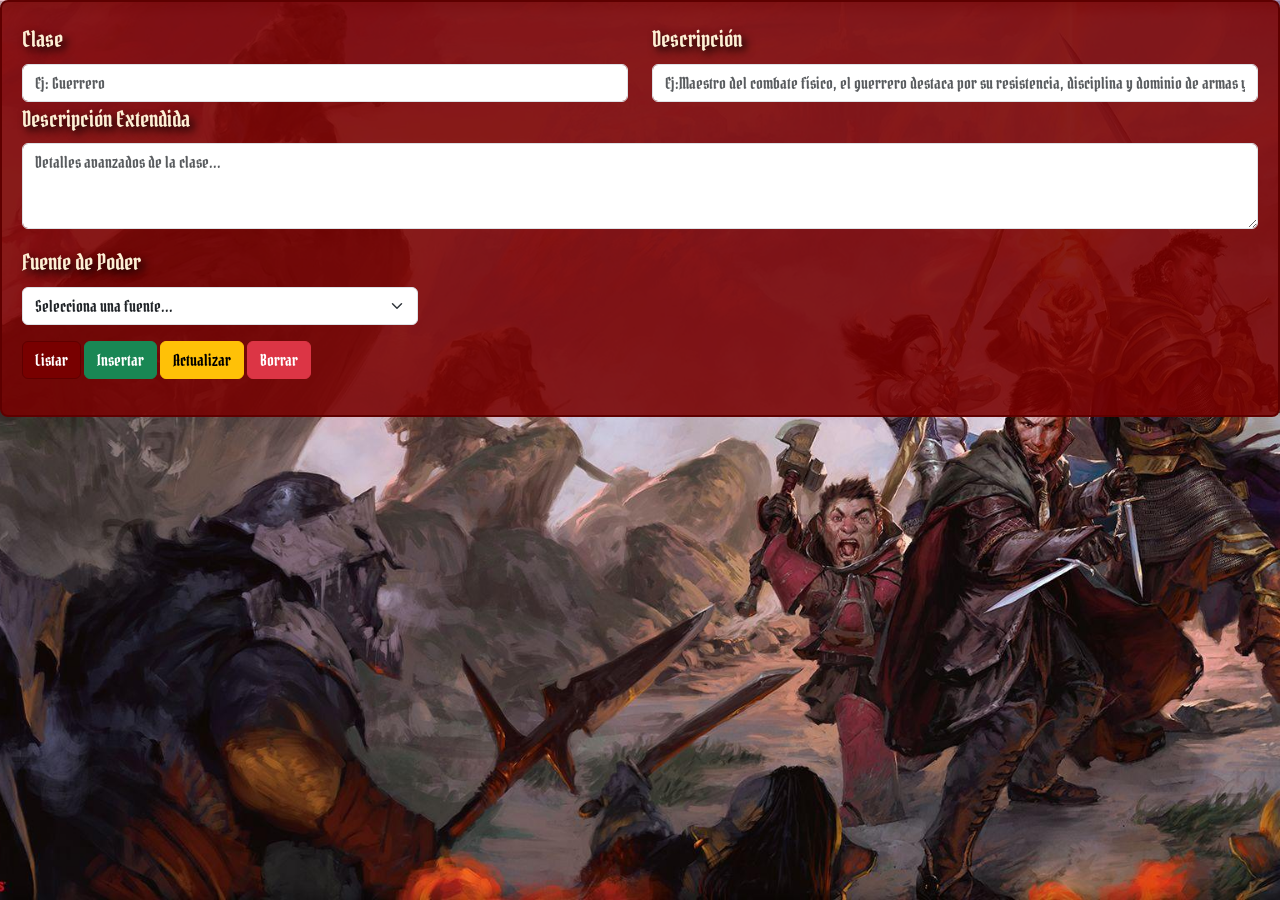
==== DemoGaleria/index.html @ ed91e334 "Añadidos modales a la web para mostrar un nuevo campo, Descripción Extendida. Añadida Descripción ex" ====
<!DOCTYPE html>
<html lang="es">
<head>
    <meta charset="UTF-8">
    <meta name="viewport" content="width=device-width, initial-scale=1.0">
    <title>Demo</title>
    <link href="https://cdn.jsdelivr.net/npm/bootstrap@5.3.0/dist/css/bootstrap.min.css" rel="stylesheet">
    <link rel="stylesheet" href="styles.css">
    <script src="scripts.js" defer></script>
</head>

<body>

    <header>
        <div class="row mb-3">
            <div class="col-md-6">
                <label class="form-label">Clase</label>
                <input type="text" id="nombre" class="form-control" placeholder="Ej: Guerrero">
            </div>
    
            <div class="col-md-6">
                <label class="form-label">Descripción</label>
                <input type="text" id="descripcion" class="form-control" placeholder="Ej:Maestro del combate físico, el guerrero destaca por su resistencia, disciplina y dominio de armas y armaduras en cualquier batalla.">
            </div>

            <div class="mb-3">
                <label for="descripcionExtendida" class="form-label">Descripción Extendida</label>
                <textarea class="form-control" id="descripcionExtendida" rows="3" placeholder="Detalles avanzados de la clase..."></textarea>
            </div>

            <div class="col-md-4">
                <label class="form-label">Fuente de Poder</label>
                <select id="fuentePoderId" class="form-select">
                    <option value="">Selecciona una fuente...</option>
                </select>
            </div>
        </div>
    
            <div class="mb-3">
            <button class="btn btn-primary" onclick="datosClases()">Listar</button>
            <button class="btn btn-success" onclick="insertarClase()">Insertar</button>
            <button class="btn btn-warning" onclick="actualizarClase()">Actualizar</button>
            <button class="btn btn-danger" onclick="borrarClase()">Borrar</button>
        </div>
    </header>

    <main class="container">
        <div id="contenedorTarjetas" class="row row-cols-1 row-cols-md-3 g-4"></div>
    </main>

    <script src="https://cdn.jsdelivr.net/npm/bootstrap@5.3.0/dist/js/bootstrap.bundle.min.js"></script>

    <div class="modal fade" id="modalClase" tabindex="-1" aria-labelledby="modalClaseLabel" aria-hidden="true">
        <div class="modal-dialog">
            <div class="modal-content">
                <div class="modal-header">
                    <h5 class="modal-title text-primary" id="modalNombre">Nombre de la Clase</h5>
                    <button type="button" class="btn-close" data-bs-dismiss="modal" aria-label="Close"></button>
                </div>
            <div class="modal-body">
                <span class="badge bg-secondary mb-3" id="modalFuente">Fuente de Poder</span>
                <h6>Resumen:</h6>
                <p id="modalDescripcion" class="text-muted mb-3"></p>
                <h6>Información Detallada:</h6>
                <p id="modalDescripcionExtendida" class="text-dark bg-light p-3 rounded border border-light-subtle" style="white-space: pre-line;"></p>
            </div>
                <div class="modal-footer">
                    <button type="button" class="btn class-btn btn-secondary" data-bs-dismiss="modal">Cerrar</button>
                </div>
            </div>
        </div>
    </div>

</body>

</html>
---- DemoGaleria/styles.css ----
:root {
    --color-textos: #fdf0d5;
    --color-primario: rgba(120, 0, 0, 0.88);
    --sombra-texto: 4px 4px 8px black;
}

@font-face {
    font-family: 'PirataOne-Regular';
    src: url('assets/fonts/PirataOne-Regular.ttf') format('truetype');
}

body {
  background-image: url('assets/wallpaper/wallpaper_main.png');
  background-repeat: no-repeat;
  background-size: cover;
  background-position: center;
  background-attachment: fixed;
}


header, .container-formulario {
    font-family: 'PirataOne-Regular', serif;
    background-color: var(--color-primario);
    text-shadow: var(--sombra-texto);
    padding: 20px;
    border-radius: 8px;
    border: 2px solid #5e0000;
    margin-bottom: 30px;
}

.card-dnd {
    background-color: #fdf0d5; 
    color: #333;
    transition: transform 0.3s ease, box-shadow 0.3s ease;
    cursor: pointer;
    border: 3px solid #5e0000;
    border-radius: 10px;
}

.card-dnd:hover {
    transform: translateY(-10px);
    box-shadow: 0 10px 20px rgba(0,0,0,0.5);
}

.card-dnd img {
    height: 200px;
    object-fit: contain; 
    background-color: rgba(0,0,0,0.05);
    padding: 10px;
}

.card-title {
    font-family: 'PirataOne-Regular', serif;
    font-size: 1.8rem;
    color: #780000 !important;
}

.btn-primary { background-color: #780000; border-color: #5e0000; }
.btn-primary:hover { background-color: #a00000; }


.form-label {
    font-size: 1.4rem;
    color: #fdf0d5;
    text-shadow: var(--sombra-texto);
}

.modal-content {
    background-color: #fdf0d5; 
    color: #333;
    border: 3px solid #5e0000;
    border-radius: 12px;
    box-shadow: 0 10px 30px rgba(0, 0, 0, 0.7);
}


.modal-header {
    background-color: var(--color-primario);
    border-bottom: 2px solid #5e0000;
    border-top-left-radius: 8px;
    border-top-right-radius: 8px;
}


.modal-title {
    font-family: 'PirataOne-Regular', serif;
    font-size: 2.2rem;
    color: var(--color-textos) !important; 
    text-shadow: var(--sombra-texto);
}


.modal-header .btn-close {
    filter: invert(1) grayscale(1) brightness(2);
}


.modal-body h6 {
    font-family: 'PirataOne-Regular', serif;
    font-size: 1.5rem;
    color: #780000;
    margin-top: 15px;
    border-bottom: 1px solid rgba(120, 0, 0, 0.2);
    padding-bottom: 3px;
}


#modalDescripcionExtendida {
    background-color: #f4e3be !important; 
    border: 1px solid #d4b883 !important;
    color: #2b2b2b;
    font-size: 1rem;
    line-height: 1.5;
}


.modal-footer {
    border-top: 1px solid rgba(120, 0, 0, 0.15);
    background-color: rgba(0, 0, 0, 0.02);
    border-bottom-left-radius: 12px;
    border-bottom-right-radius: 12px;
}


.modal-footer .btn-secondary {
    background-color: #5e0000;
    border-color: #3a0000;
    color: var(--color-textos);
    transition: background-color 0.2s ease;
}

.modal-footer .btn-secondary:hover {
    background-color: #780000;
}
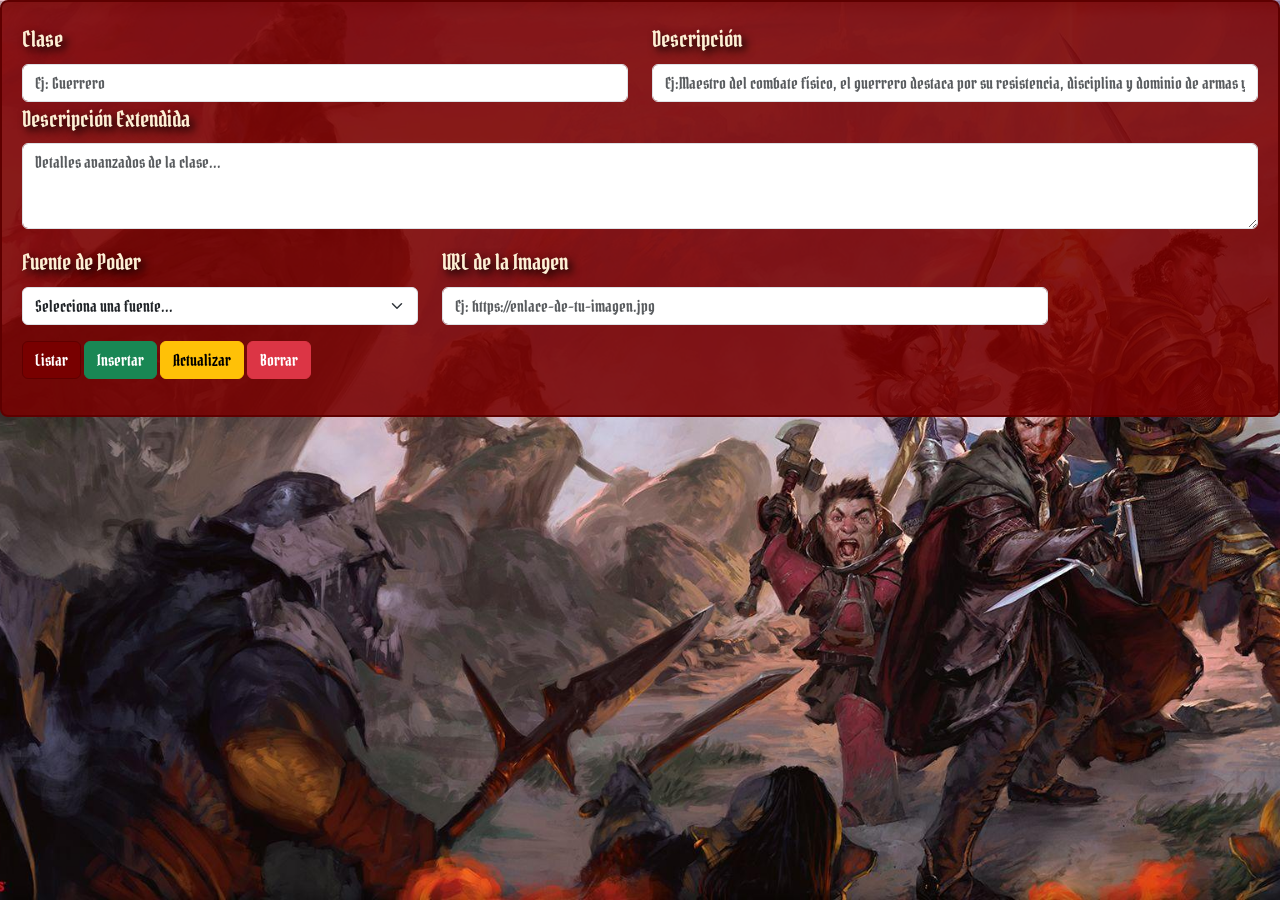
==== commit 3fcb2876: "Añadido un campo para añadir imagenes por URL. Por problemas de hotlink protection no va a haber for" ====
--- a/DemoGaleria/index.html
+++ b/DemoGaleria/index.html
@@ -34,6 +34,12 @@
                     <option value="">Selecciona una fuente...</option>
                 </select>
             </div>
+
+            <div class="col-md-6">
+                <label class="form-label">URL de la Imagen</label>
+                <input type="text" id="imagenUrl" class="form-control" placeholder="Ej: https://enlace-de-tu-imagen.jpg">
+            </div>
+
         </div>
     
             <div class="mb-3">
--- a/DemoGaleria/styles.css
+++ b/DemoGaleria/styles.css
@@ -43,10 +43,10 @@
 }
 
 .card-dnd img {
-    height: 200px;
-    object-fit: contain; 
-    background-color: rgba(0,0,0,0.05);
-    padding: 10px;
+    height: 180px;
+    object-fit: cover; 
+    border-top-left-radius: 7px;
+    border-top-right-radius: 7px;
 }
 
 .card-title {
@@ -57,7 +57,6 @@
 
 .btn-primary { background-color: #780000; border-color: #5e0000; }
 .btn-primary:hover { background-color: #a00000; }
-
 
 .form-label {
     font-size: 1.4rem;
@@ -73,14 +72,12 @@
     box-shadow: 0 10px 30px rgba(0, 0, 0, 0.7);
 }
 
-
 .modal-header {
     background-color: var(--color-primario);
     border-bottom: 2px solid #5e0000;
     border-top-left-radius: 8px;
     border-top-right-radius: 8px;
 }
-
 
 .modal-title {
     font-family: 'PirataOne-Regular', serif;
@@ -89,11 +86,9 @@
     text-shadow: var(--sombra-texto);
 }
 
-
 .modal-header .btn-close {
     filter: invert(1) grayscale(1) brightness(2);
 }
-
 
 .modal-body h6 {
     font-family: 'PirataOne-Regular', serif;
@@ -104,7 +99,6 @@
     padding-bottom: 3px;
 }
 
-
 #modalDescripcionExtendida {
     background-color: #f4e3be !important; 
     border: 1px solid #d4b883 !important;
@@ -113,14 +107,12 @@
     line-height: 1.5;
 }
 
-
 .modal-footer {
     border-top: 1px solid rgba(120, 0, 0, 0.15);
     background-color: rgba(0, 0, 0, 0.02);
     border-bottom-left-radius: 12px;
     border-bottom-right-radius: 12px;
 }
-
 
 .modal-footer .btn-secondary {
     background-color: #5e0000;
@@ -132,3 +124,31 @@
 .modal-footer .btn-secondary:hover {
     background-color: #780000;
 }
+
+.badge[class*="badge-dnd-"] {
+    font-size: 0.85rem;
+    padding: 5px 5px;
+    letter-spacing: 0.5px;
+    text-shadow: 1px 1px 2px rgba(0, 0, 0, 0.5); 
+}
+
+.badge-dnd-marcial {
+    background-color: #5c677d !important; 
+    color: #ffffff;
+}
+
+.badge-dnd-arcana {
+    background-color: #6f42c1 !important; 
+    color: #ffffff;
+}
+
+.badge-dnd-divina {
+    background-color: #d4af37 !important; 
+    color: #1a1a1a !important; 
+}
+
+.badge-dnd-primordial {
+    background-color: #2a9757 !important; 
+    color: #ffffff;
+}
+
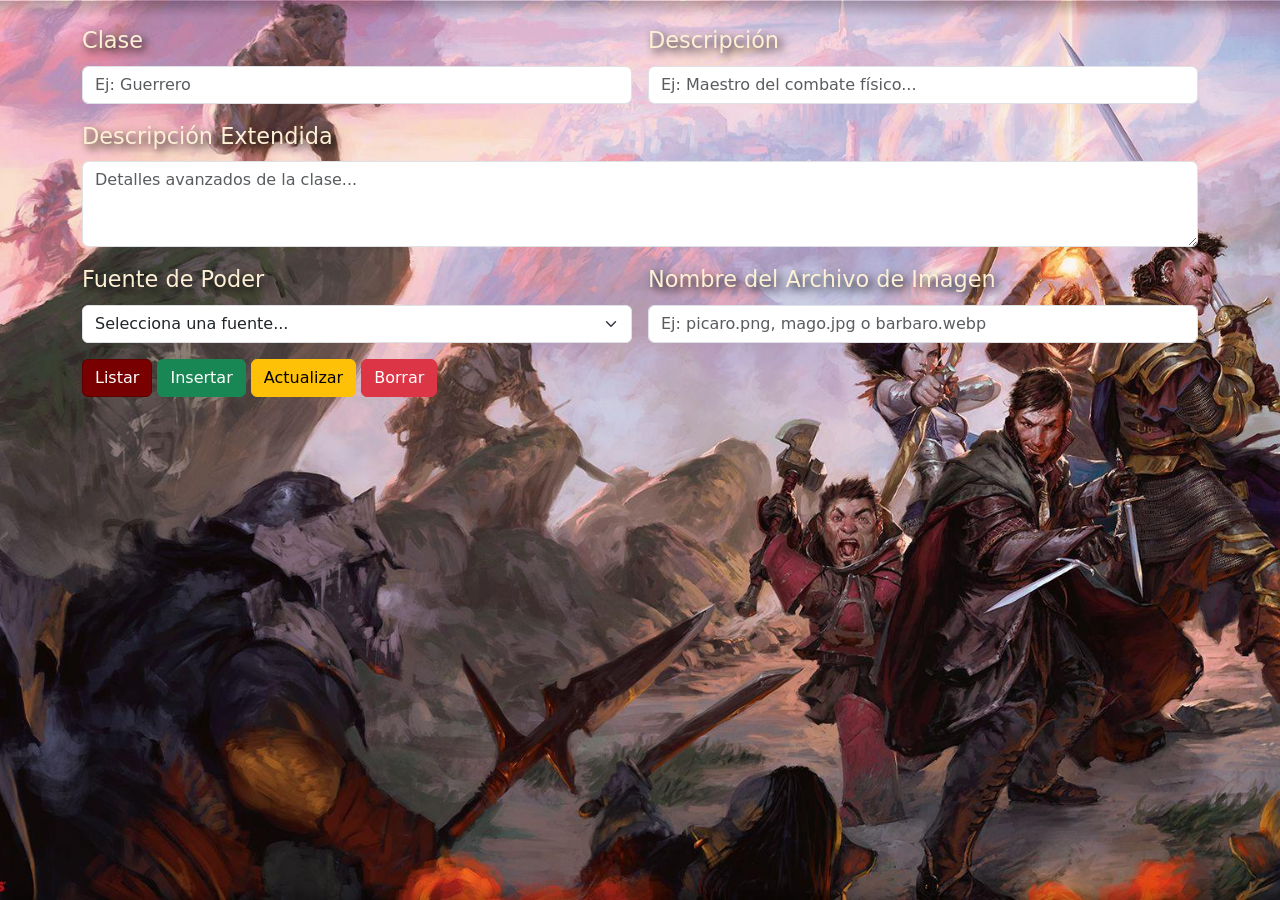
==== commit f68532fb: "Cambiado sistema de carga de imágenes por imagenes locales por problemas de hotlink protection de la" ====
--- a/DemoGaleria/index.html
+++ b/DemoGaleria/index.html
@@ -11,8 +11,8 @@
 
 <body>
 
-    <header>
-        <div class="row mb-3">
+    <section class="container my-4">
+        <div class="row g-3 mb-3">
             <div class="col-md-6">
                 <label class="form-label">Clase</label>
                 <input type="text" id="nombre" class="form-control" placeholder="Ej: Guerrero">
@@ -20,15 +20,15 @@
     
             <div class="col-md-6">
                 <label class="form-label">Descripción</label>
-                <input type="text" id="descripcion" class="form-control" placeholder="Ej:Maestro del combate físico, el guerrero destaca por su resistencia, disciplina y dominio de armas y armaduras en cualquier batalla.">
+                <input type="text" id="descripcion" class="form-control" placeholder="Ej: Maestro del combate físico...">
             </div>
 
-            <div class="mb-3">
+            <div class="col-12">
                 <label for="descripcionExtendida" class="form-label">Descripción Extendida</label>
                 <textarea class="form-control" id="descripcionExtendida" rows="3" placeholder="Detalles avanzados de la clase..."></textarea>
             </div>
 
-            <div class="col-md-4">
+            <div class="col-md-6">
                 <label class="form-label">Fuente de Poder</label>
                 <select id="fuentePoderId" class="form-select">
                     <option value="">Selecciona una fuente...</option>
@@ -36,25 +36,22 @@
             </div>
 
             <div class="col-md-6">
-                <label class="form-label">URL de la Imagen</label>
-                <input type="text" id="imagenUrl" class="form-control" placeholder="Ej: https://enlace-de-tu-imagen.jpg">
+                <label class="form-label">Nombre del Archivo de Imagen</label>
+                <input type="text" id="imagenUrl" class="form-control" placeholder="Ej: picaro.png, mago.jpg o barbaro.webp">
             </div>
-
         </div>
     
-            <div class="mb-3">
+        <div class="mb-4">
             <button class="btn btn-primary" onclick="datosClases()">Listar</button>
             <button class="btn btn-success" onclick="insertarClase()">Insertar</button>
             <button class="btn btn-warning" onclick="actualizarClase()">Actualizar</button>
             <button class="btn btn-danger" onclick="borrarClase()">Borrar</button>
         </div>
-    </header>
+    </section>
 
-    <main class="container">
+    <main class="container mb-5">
         <div id="contenedorTarjetas" class="row row-cols-1 row-cols-md-3 g-4"></div>
     </main>
-
-    <script src="https://cdn.jsdelivr.net/npm/bootstrap@5.3.0/dist/js/bootstrap.bundle.min.js"></script>
 
     <div class="modal fade" id="modalClase" tabindex="-1" aria-labelledby="modalClaseLabel" aria-hidden="true">
         <div class="modal-dialog">
@@ -63,13 +60,13 @@
                     <h5 class="modal-title text-primary" id="modalNombre">Nombre de la Clase</h5>
                     <button type="button" class="btn-close" data-bs-dismiss="modal" aria-label="Close"></button>
                 </div>
-            <div class="modal-body">
-                <span class="badge bg-secondary mb-3" id="modalFuente">Fuente de Poder</span>
-                <h6>Resumen:</h6>
-                <p id="modalDescripcion" class="text-muted mb-3"></p>
-                <h6>Información Detallada:</h6>
-                <p id="modalDescripcionExtendida" class="text-dark bg-light p-3 rounded border border-light-subtle" style="white-space: pre-line;"></p>
-            </div>
+                <div class="modal-body">
+                    <span class="badge bg-secondary mb-3" id="modalFuente">Fuente de Poder</span>
+                    <h6>Resumen:</h6>
+                    <p id="modalDescripcion" class="text-muted mb-3"></p>
+                    <h6>Información Detallada:</h6>
+                    <p id="modalDescripcionExtendida" class="text-dark bg-light p-3 rounded border border-light-subtle" style="white-space: pre-line;"></p>
+                </div>
                 <div class="modal-footer">
                     <button type="button" class="btn class-btn btn-secondary" data-bs-dismiss="modal">Cerrar</button>
                 </div>
@@ -77,6 +74,6 @@
         </div>
     </div>
 
+    <script src="https://cdn.jsdelivr.net/npm/bootstrap@5.3.0/dist/js/bootstrap.bundle.min.js"></script>
 </body>
-
-</html>+</html>
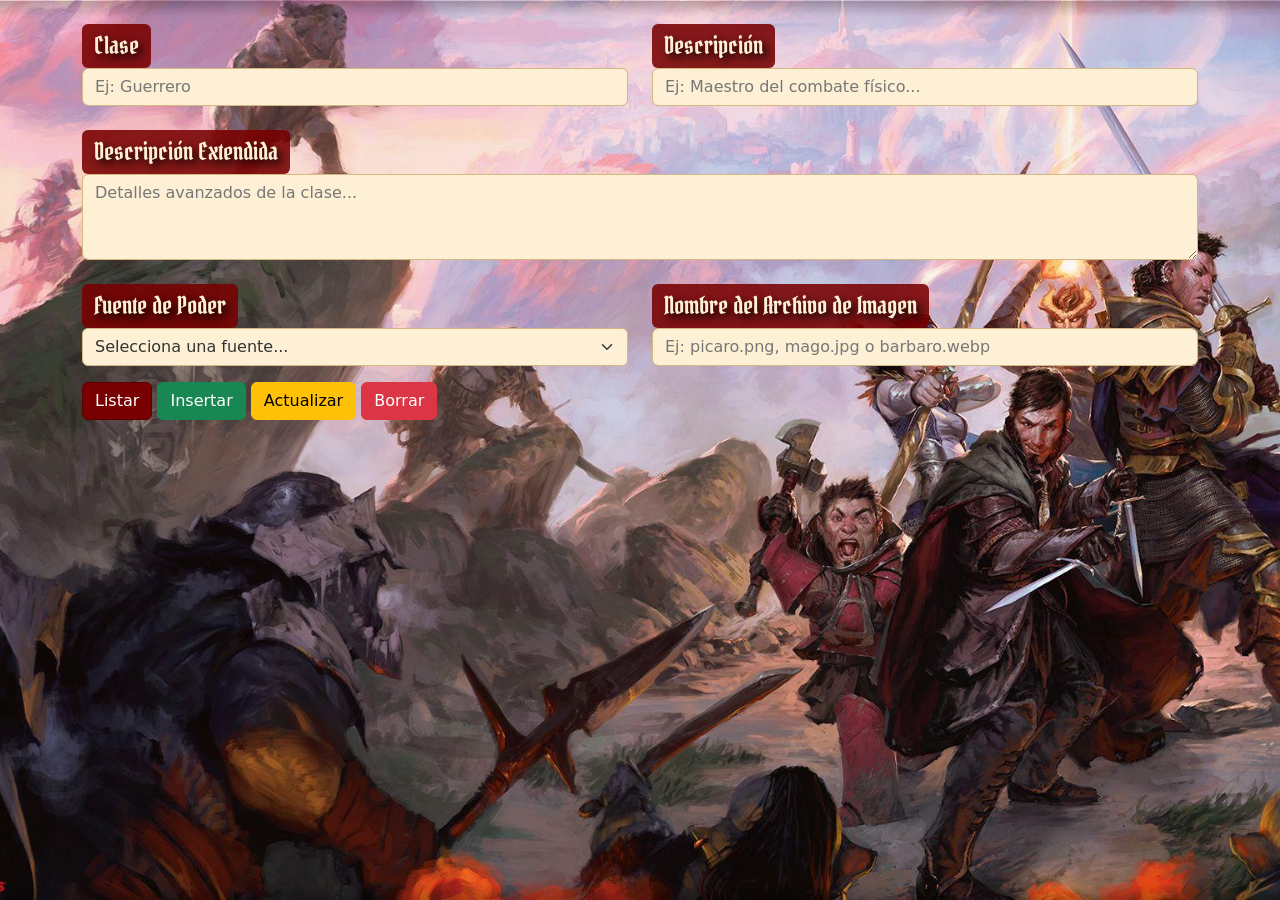
==== commit 81a8c69c: "Cambiado estilo del encabezado para que sea más legible sin tapar mucho espacio de la pantalla" ====
--- a/DemoGaleria/index.html
+++ b/DemoGaleria/index.html
@@ -11,32 +11,43 @@
 
 <body>
 
-    <section class="container my-4">
-        <div class="row g-3 mb-3">
+        <section class="container my-4">
+        <div class="row g-4 mb-3">
             <div class="col-md-6">
-                <label class="form-label">Clase</label>
+                <!-- Envoltura para la franja independiente -->
+                <div class="franja-titulo">
+                    <label class="form-label">Clase</label>
+                </div>
                 <input type="text" id="nombre" class="form-control" placeholder="Ej: Guerrero">
             </div>
     
             <div class="col-md-6">
-                <label class="form-label">Descripción</label>
+                <div class="franja-titulo">
+                    <label class="form-label">Descripción</label>
+                </div>
                 <input type="text" id="descripcion" class="form-control" placeholder="Ej: Maestro del combate físico...">
             </div>
 
             <div class="col-12">
-                <label for="descripcionExtendida" class="form-label">Descripción Extendida</label>
+                <div class="franja-titulo">
+                    <label for="descripcionExtendida" class="form-label">Descripción Extendida</label>
+                </div>
                 <textarea class="form-control" id="descripcionExtendida" rows="3" placeholder="Detalles avanzados de la clase..."></textarea>
             </div>
 
             <div class="col-md-6">
-                <label class="form-label">Fuente de Poder</label>
+                <div class="franja-titulo">
+                    <label class="form-label">Fuente de Poder</label>
+                </div>
                 <select id="fuentePoderId" class="form-select">
                     <option value="">Selecciona una fuente...</option>
                 </select>
             </div>
 
             <div class="col-md-6">
-                <label class="form-label">Nombre del Archivo de Imagen</label>
+                <div class="franja-titulo">
+                    <label class="form-label">Nombre del Archivo de Imagen</label>
+                </div>
                 <input type="text" id="imagenUrl" class="form-control" placeholder="Ej: picaro.png, mago.jpg o barbaro.webp">
             </div>
         </div>
@@ -48,6 +59,7 @@
             <button class="btn btn-danger" onclick="borrarClase()">Borrar</button>
         </div>
     </section>
+
 
     <main class="container mb-5">
         <div id="contenedorTarjetas" class="row row-cols-1 row-cols-md-3 g-4"></div>
--- a/DemoGaleria/styles.css
+++ b/DemoGaleria/styles.css
@@ -28,6 +28,21 @@
     margin-bottom: 30px;
 }
 
+.franja-titulo {
+    font-family: 'PirataOne-Regular', serif;
+    background-color: var(--color-primario); 
+    border-radius: 6px;
+    padding: 4px 12px;
+    display: inline-block;         
+}
+
+.franja-titulo .form-label {
+    margin-bottom: 0;               
+    font-size: 1.5rem;
+    color: var(--color-textos);
+    text-shadow: var(--sombra-texto);
+}
+
 .card-dnd {
     background-color: #fdf0d5; 
     color: #333;
@@ -43,8 +58,10 @@
 }
 
 .card-dnd img {
-    height: 180px;
-    object-fit: cover; 
+    width: 100%;            
+    height: 320px;          
+    object-fit: cover;      
+    object-position: top;  
     border-top-left-radius: 7px;
     border-top-right-radius: 7px;
 }
@@ -152,3 +169,21 @@
     color: #ffffff;
 }
 
+
+section .form-control, section .form-select {
+    background-color: #fdf0d5;     
+    border: 1px solid #d4b883;
+    color: #333;
+}
+
+section .form-control::placeholder {
+    color: #777;                    
+
+}
+
+@media (min-width: 768px) {
+    .card-dnd img {
+        height: 220px;      
+    }
+}
+
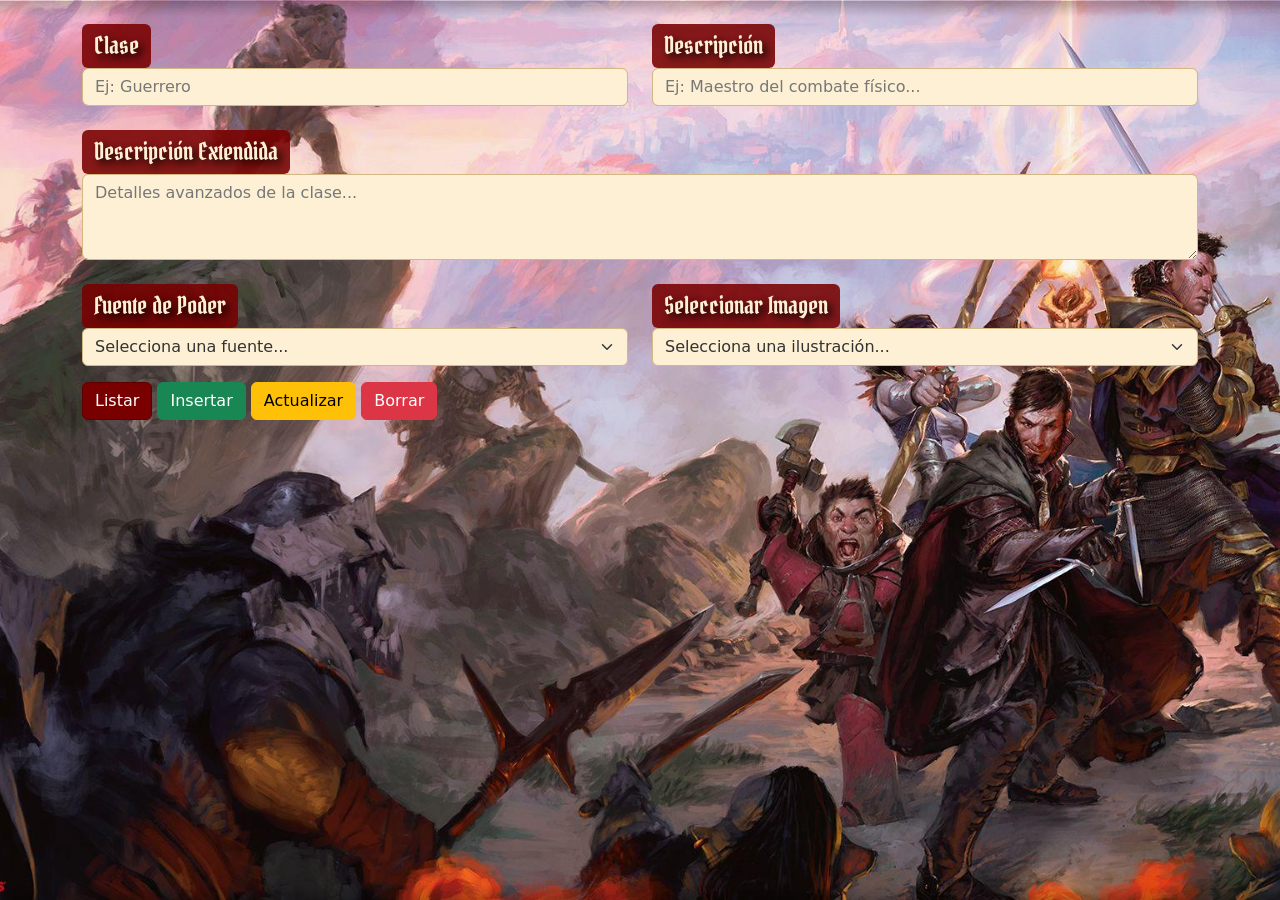
==== commit 5b7f9949: "Cambiada la forma de elegir imágenes de escribir el nombre exacto del archivo, a seleccionar el arch" ====
--- a/DemoGaleria/index.html
+++ b/DemoGaleria/index.html
@@ -46,10 +46,14 @@
 
             <div class="col-md-6">
                 <div class="franja-titulo">
-                    <label class="form-label">Nombre del Archivo de Imagen</label>
+                    <label class="form-label">Seleccionar Imagen</label>
                 </div>
-                <input type="text" id="imagenUrl" class="form-control" placeholder="Ej: picaro.png, mago.jpg o barbaro.webp">
+                
+                <select id="imagenUrl" class="form-select">
+                    <option value="">Selecciona una ilustración...</option>
+                </select>
             </div>
+
         </div>
     
         <div class="mb-4">
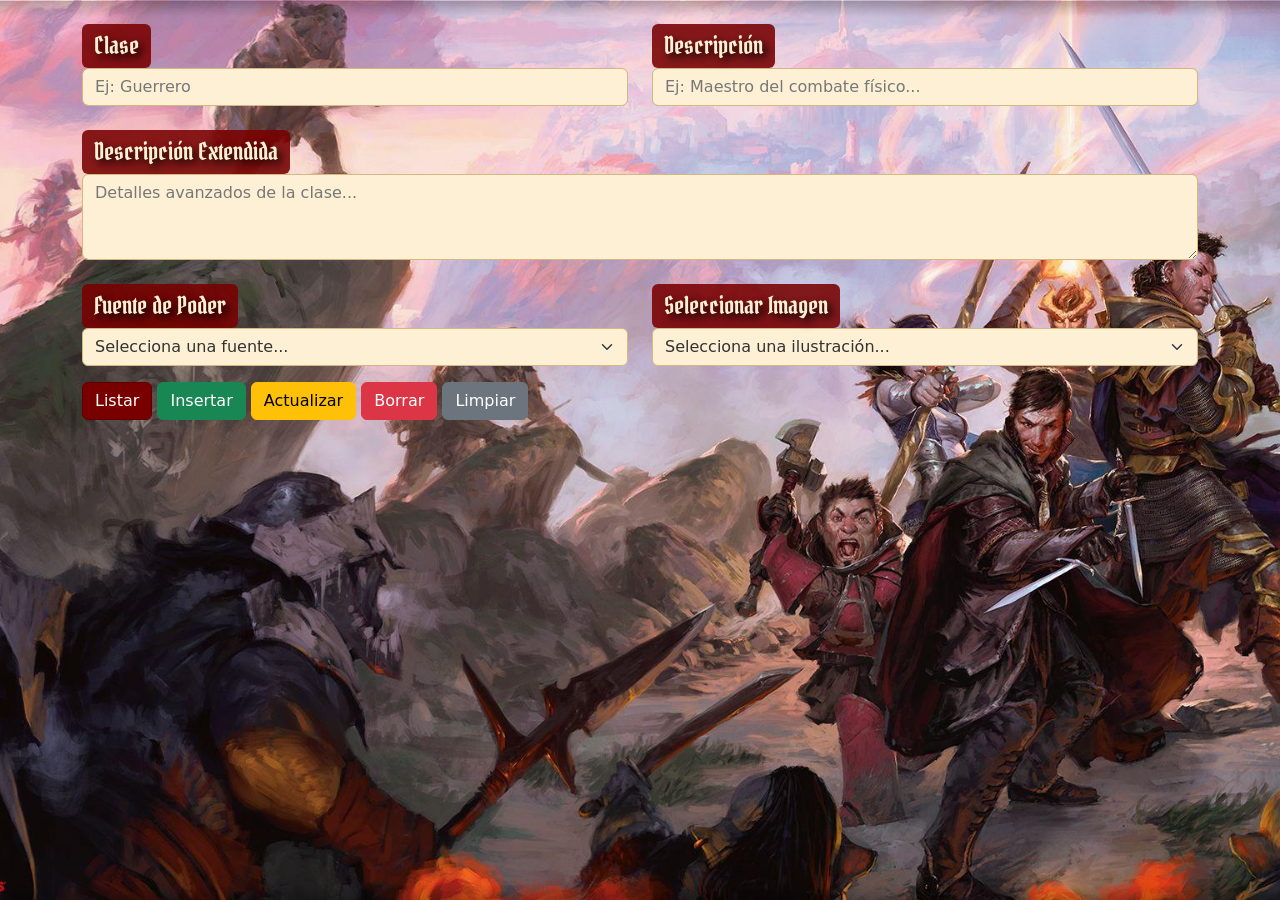
==== commit fbf37a6d: "Añadido boton con funcionalidad para limpiar los campos del formulario" ====
--- a/DemoGaleria/index.html
+++ b/DemoGaleria/index.html
@@ -61,7 +61,9 @@
             <button class="btn btn-success" onclick="insertarClase()">Insertar</button>
             <button class="btn btn-warning" onclick="actualizarClase()">Actualizar</button>
             <button class="btn btn-danger" onclick="borrarClase()">Borrar</button>
+            <button class="btn btn-secondary" onclick="limpiarFormulario()">Limpiar</button>
         </div>
+
     </section>
 
 
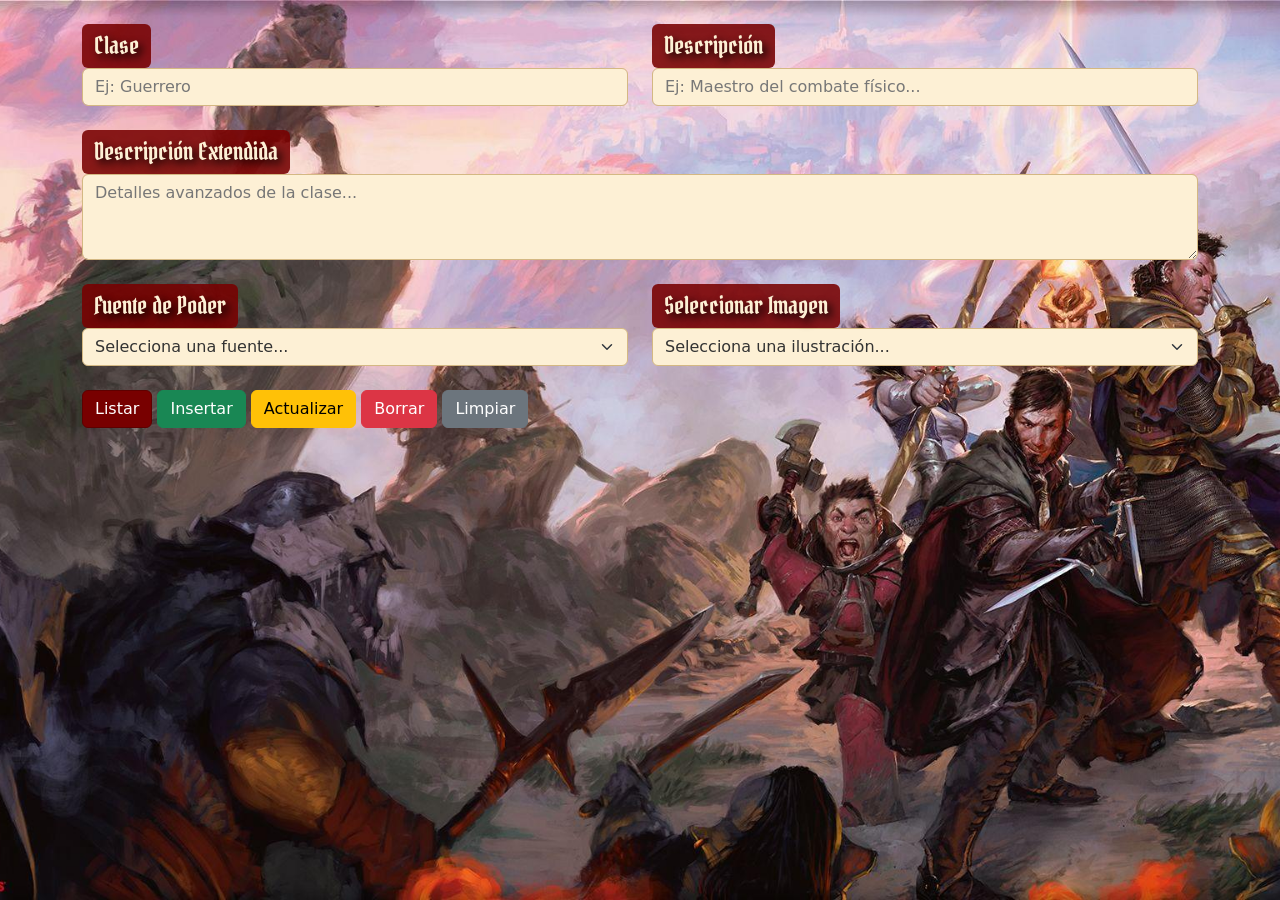
==== commit 7ef99afa: "Añadida vista previa de imágenes al seleccionarlas" ====
--- a/DemoGaleria/index.html
+++ b/DemoGaleria/index.html
@@ -53,6 +53,13 @@
                     <option value="">Selecciona una ilustración...</option>
                 </select>
             </div>
+            <div class="text-center mt-2" style="max-width: 150px;">
+                <img id="vistaPreviaImg" 
+                    src="assets/img/default.jpg" 
+                    alt="Vista previa" 
+                    class="img-thumbnail bg-dark border-secondary" 
+                    style="height: 100px; object-fit: cover; width: 100%; display: none;">
+            </div>
 
         </div>
     
--- a/DemoGaleria/styles.css
+++ b/DemoGaleria/styles.css
@@ -181,6 +181,15 @@
 
 }
 
+#vistaPreviaImg {
+    height: 120px !important;       
+    width: 100% !important;
+    object-fit: contain !important; 
+    background-color: #1a1a1a;     
+    border: 2px solid #5e0000;      
+    padding: 4px;
+}
+
 @media (min-width: 768px) {
     .card-dnd img {
         height: 220px;      
